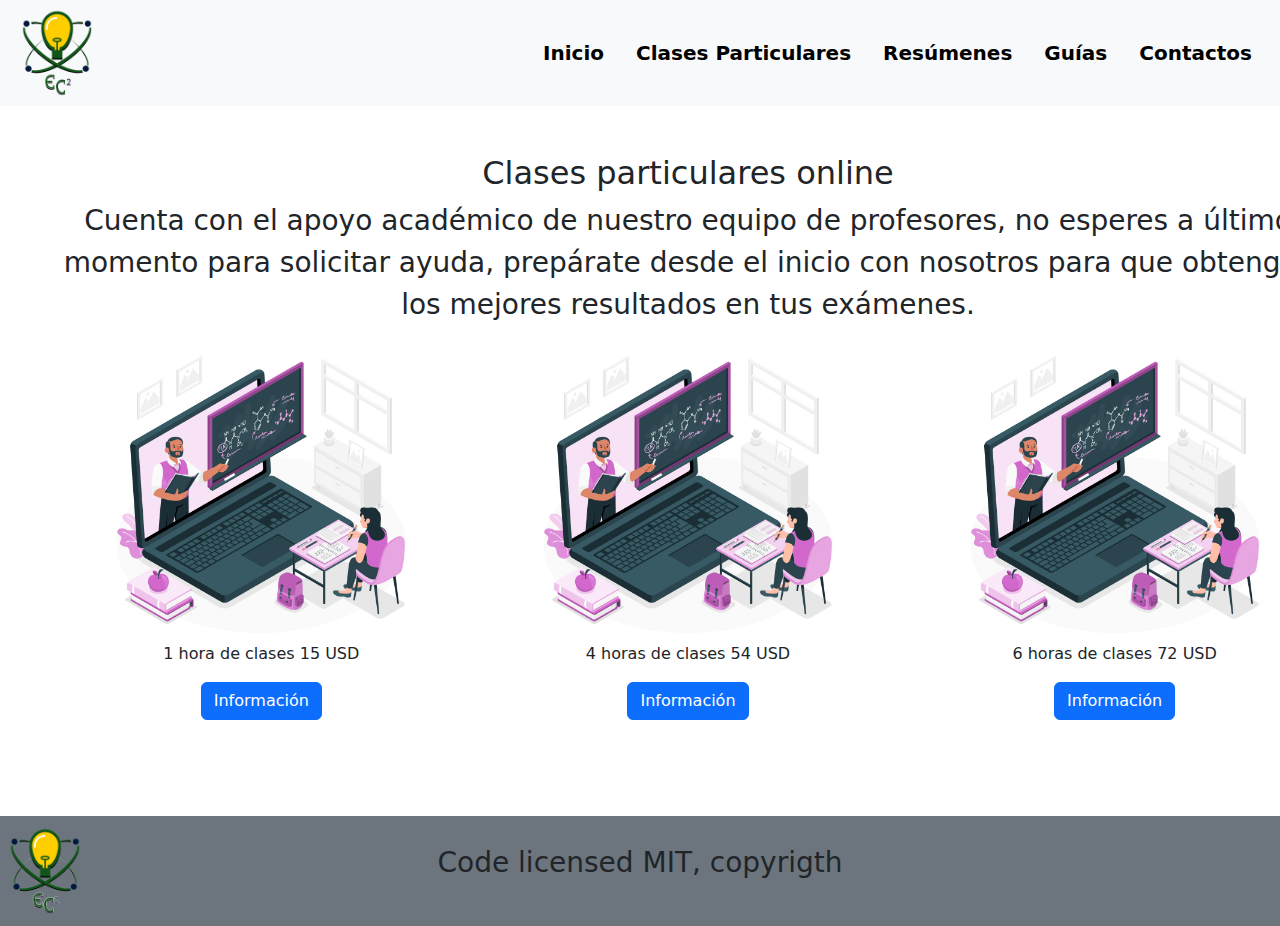
==== Paginas/clasesparticulares.html @ b6565a2c "mi primera version" ====
<!DOCTYPE html>
<html lang="en">
  <head>
    <meta charset="UTF-8" />
    <meta name="viewport" content="width=device-width, initial-scale=1.0" />
    <title>Clases Particulares</title>

    <!--comienzo cdnj para agregar icono-->

    <link
      rel="stylesheet"
      href="https://cdnjs.cloudflare.com/ajax/libs/font-awesome/6.5.2/css/all.min.css"
      integrity="sha512-SnH5WK+bZxgPHs44uWIX+LLJAJ9/2PkPKZ5QiAj6Ta86w+fsb2TkcmfRyVX3pBnMFcV7oQPJkl9QevSCWr3W6A=="
      crossorigin="anonymous"
      referrerpolicy="no-referrer"
    />

    <!--final cdnj para agregar icono-->

    <!--bootstrap inicia-->
    <link
      href="https://cdn.jsdelivr.net/npm/bootstrap@5.3.3/dist/css/bootstrap.min.css"
      rel="stylesheet"
      integrity="sha384-QWTKZyjpPEjISv5WaRU9OFeRpok6YctnYmDr5pNlyT2bRjXh0JMhjY6hW+ALEwIH"
      crossorigin="anonymous"
    />
    <!--bootstrap inicia-->

    <!--css inicia -->
    <link rel="stylesheet" href="estilos.css" />
  </head>
  <body>
    <!--Container mamatodoprecios inicio-->

    <!--menu de navegación inicio-->

    <nav class="navbar navbar-expand-lg bg-body-tertiary">
      <div class="container-fluid">
        <div>
          <img
            class="logo"
            src="../Assets/LOGO_EC_By_BlushieBloom_TRANSPARENCIA (3).png"
            alt="imagen logo" width="90px" height="auto"
          />
        </div>
        <button
          class="navbar-toggler"
          type="button"
          data-bs-toggle="collapse"
          data-bs-target="#navbarNav"
          aria-controls="navbarNav"
          aria-expanded="false"
          aria-label="Toggle navigation"
        >
          <span class="navbar-toggler-icon"></span>
        </button>

        <div
          class="collapse navbar-collapse d-flex justify-content-end elementos"
          id="navbarNav"
        >
          <ul class="navbar-nav">
            <li class="nav-item">
              <a
                class="nav-link active text-black fs-5 text p-3 fw-bold"
                aria-current="page"
                href="../index.html" target="_blank"
                >Inicio</a
              >
            </li>
            <li class="nav-item">
              <a
                class="nav-link text-black fs-5 text p-3 fw-bold"
                href="clasesparticulares.html"
               
                >Clases Particulares</a
              >
            </li>
            <li class="nav-item">
              <a
                class="nav-link text-black fs-5 text p-3 fw-bold"
                href="resumenes.html"
                target="_blank"
                >Resúmenes</a
              >
            </li>
            <li class="nav-item">
              <a
                class="nav-link text-black fs-5 p-3 text fw-bold"
                href="guias.html" target="_blank"
                >Guías</a
              >
            </li>
            <li class="nav-item">
              <a
                class="nav-link text-black fs-5 p-3 text fw-bold"
                href="contactos.html" target="_blank"
                >Contactos</a
              >
            </li>
          </ul>
        </div>
      </div>
    </nav>

    <!--menu de navegación final-->

    <div class="mamatodoprecios container-fluid m-5">
      <h2 class="text-center">Clases particulares online</h2>

      <p class="fs-3 text-center">
        Cuenta con el apoyo académico de nuestro equipo de profesores, no
        esperes a último momento para solicitar ayuda, prepárate desde el inicio
        con nosotros para que obtengas los mejores resultados en tus exámenes.
      </p>

      <!--mama 3 precios inicia-->
      <div class="row mama3precios">
        <!--precio 1 inicia-->
        <div class="precio1 col-md-6 col-lg-4 text-center">
          <img
            src="../Assets/clase online caricatura.jpg"
            width="300"
            height="auto"
            alt=""
          />
          <p class="text-center">1 hora de clases 15 USD</p>
          <button type="button" class="btn btn-primary">
            <a
              class="textoboton text-decoration-none text-white" target="_blank"
              href="../Paginas/contactos.html"
            >
              Información
            </a>
          </button>
        </div>
        <!--precio 1 final-->

        <!--precio 2 inicia-->

        <div class="precio1 col-md-6 col-lg-4 text-center">
          <img
            src="../Assets/clase online caricatura.jpg"
            width="300"
            height="auto"
            alt=""
          />
          <p class="text-center">4 horas de clases 54 USD</p>
          <button type="button" class="btn btn-primary">
            <a
              class="textoboton text-decoration-none text-white" target="_blank"
              href="../Paginas/contactos.html"
            >
              Información
            </a>
          </button>
        </div>

        <!--precio 2 final-->

        <!--precio 3 inicio-->
        <div class="precio1 col-md-6 col-lg-4 text-center">
          <img
            src="../Assets/clase online caricatura.jpg"
            width="300"
            height="auto"
            alt=""
          />
          <p class="text-center">6 horas de clases 72 USD</p>

          <div class="text-center">
            <button type="button" class="btn btn-primary">
              <a
                class="textoboton text-decoration-none text-white"
                href="../Paginas/contactos.html" target="_blank"
              >
                Información
              </a>
            </button>
          </div>


        </div>
        <!--precio 3 final-->
      </div>

      <!--mama 3 precios final-->
    </div>
    <br /><br />

    <!--Container mamatodoprecios  final-->

    <!--footer inicia-->

    <footer class="row footer-responsive bg-secondary" style="height: 110px">
      <div class="col-md-4 col-lg-4 d-flex align-items-center" bg-secondary>
        <img
          src="../Assets/LOGO_EC_By_BlushieBloom_TRANSPARENCIA (3).png"
          width="90px"
          alt="logo"
        />
      </div>

      <div class="col-md-4 col-lg-4 m-auto bg-secondary">
        <p class="fs-3 text-center">Code licensed MIT, copyrigth</p>
      </div>

      <div
        class="col-md-4 col-lg-4 d-flex justify-content-around m-auto bg-secondary"
      >
        <i class="fa-brands fa-facebook fa-2x"></i>
        <i class="fa-brands fa-instagram fa-2x"></i>
        <i class="fa-brands fa-whatsapp fa-2x"></i>
      </div>
    </footer>

    <!--footer final-->

    <!--javascript inicia-->
    <script
      src="https://cdn.jsdelivr.net/npm/bootstrap@5.3.3/dist/js/bootstrap.bundle.min.js"
      integrity="sha384-YvpcrYf0tY3lHB60NNkmXc5s9fDVZLESaAA55NDzOxhy9GkcIdslK1eN7N6jIeHz"
      crossorigin="anonymous"
    ></script>
    <!--javascript final-->
  </body>
</html>
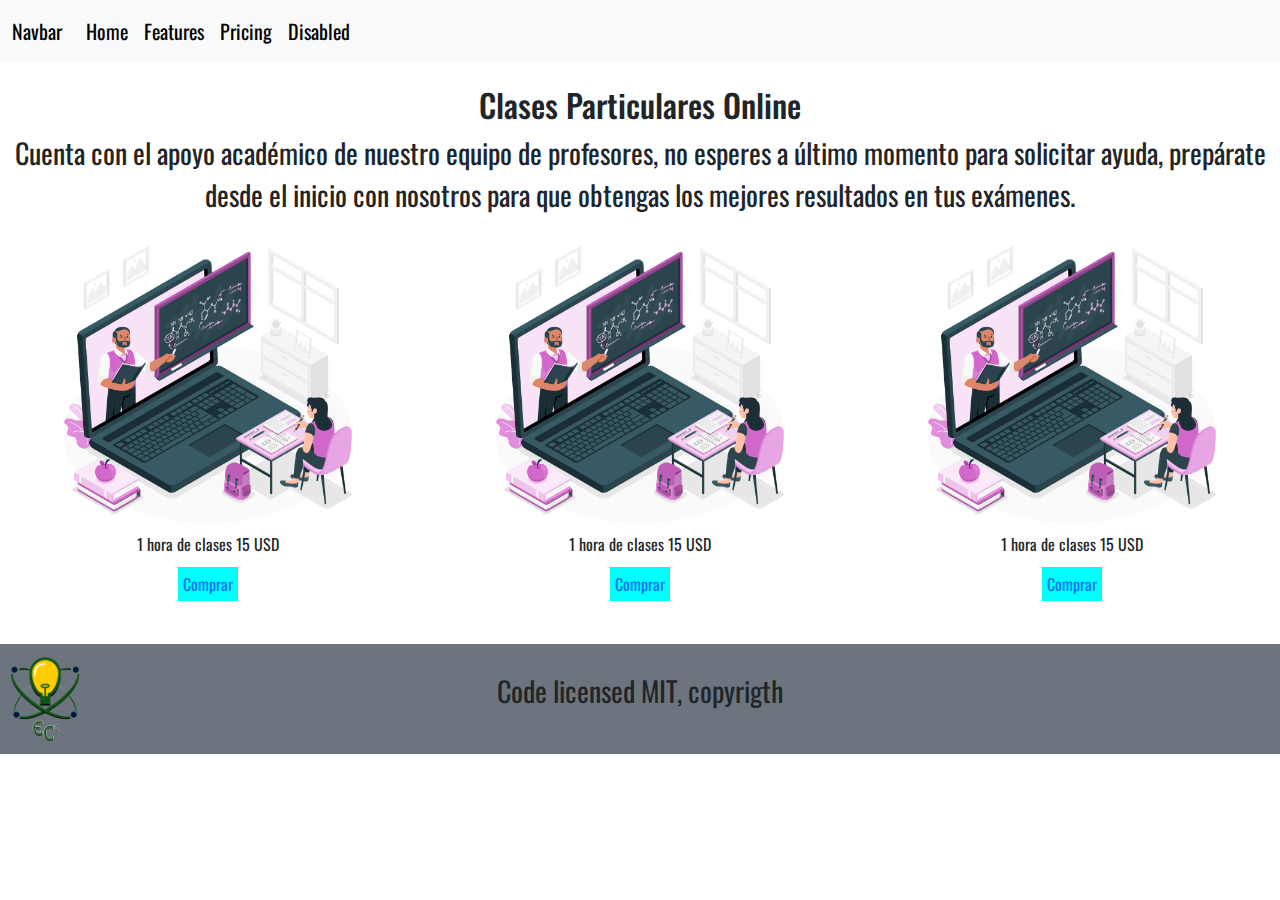
==== commit b331ed93: "modificacion 3" ====
--- a/Paginas/clasesparticulares.html
+++ b/Paginas/clasesparticulares.html
@@ -3,9 +3,9 @@
   <head>
     <meta charset="UTF-8" />
     <meta name="viewport" content="width=device-width, initial-scale=1.0" />
-    <title>Clases Particulares</title>
+    <title>Clases Online</title>
 
-    <!--comienzo cdnj para agregar icono-->
+    <!--Comienzo de cdnj para iconos-->
 
     <link
       rel="stylesheet"
@@ -15,180 +15,123 @@
       referrerpolicy="no-referrer"
     />
 
-    <!--final cdnj para agregar icono-->
+    <!--Comienzo de cdnj para iconos-->
 
-    <!--bootstrap inicia-->
+    <!--comienzo de bootstrap-->
     <link
       href="https://cdn.jsdelivr.net/npm/bootstrap@5.3.3/dist/css/bootstrap.min.css"
       rel="stylesheet"
       integrity="sha384-QWTKZyjpPEjISv5WaRU9OFeRpok6YctnYmDr5pNlyT2bRjXh0JMhjY6hW+ALEwIH"
       crossorigin="anonymous"
     />
-    <!--bootstrap inicia-->
+    <!--Fin de bootstrap-->
 
-    <!--css inicia -->
-    <link rel="stylesheet" href="estilos.css" />
+    <!--Comienzo de css-->
+    <link rel="stylesheet" href="../estilos.css" />
+    <!--Comienzo de css-->
   </head>
   <body>
-    <!--Container mamatodoprecios inicio-->
-
-    <!--menu de navegación inicio-->
+    <!--Aquí comienza menu de inicio-->
 
     <nav class="navbar navbar-expand-lg bg-body-tertiary">
       <div class="container-fluid">
-        <div>
-          <img
-            class="logo"
-            src="../Assets/LOGO_EC_By_BlushieBloom_TRANSPARENCIA (3).png"
-            alt="imagen logo" width="90px" height="auto"
-          />
-        </div>
+        <a class="textoNavbar navbar-brand" href="#">Navbar</a>
         <button
           class="navbar-toggler"
           type="button"
           data-bs-toggle="collapse"
-          data-bs-target="#navbarNav"
-          aria-controls="navbarNav"
+          data-bs-target="#navbarNavAltMarkup"
+          aria-controls="navbarNavAltMarkup"
           aria-expanded="false"
           aria-label="Toggle navigation"
         >
           <span class="navbar-toggler-icon"></span>
         </button>
-
-        <div
-          class="collapse navbar-collapse d-flex justify-content-end elementos"
-          id="navbarNav"
-        >
-          <ul class="navbar-nav">
-            <li class="nav-item">
-              <a
-                class="nav-link active text-black fs-5 text p-3 fw-bold"
-                aria-current="page"
-                href="../index.html" target="_blank"
-                >Inicio</a
-              >
-            </li>
-            <li class="nav-item">
-              <a
-                class="nav-link text-black fs-5 text p-3 fw-bold"
-                href="clasesparticulares.html"
-               
-                >Clases Particulares</a
-              >
-            </li>
-            <li class="nav-item">
-              <a
-                class="nav-link text-black fs-5 text p-3 fw-bold"
-                href="resumenes.html"
-                target="_blank"
-                >Resúmenes</a
-              >
-            </li>
-            <li class="nav-item">
-              <a
-                class="nav-link text-black fs-5 p-3 text fw-bold"
-                href="guias.html" target="_blank"
-                >Guías</a
-              >
-            </li>
-            <li class="nav-item">
-              <a
-                class="nav-link text-black fs-5 p-3 text fw-bold"
-                href="contactos.html" target="_blank"
-                >Contactos</a
-              >
-            </li>
-          </ul>
+        <div class="collapse navbar-collapse" id="navbarNavAltMarkup">
+          <div class="navbar-nav">
+            <a class="textoNavbar nav-link active" aria-current="page" href="#"
+              >Home</a
+            >
+            <a class="textoNavbar nav-link" href="#">Features</a>
+            <a class="textoNavbar nav-link" href="#">Pricing</a>
+            <a class="textoNavbar nav-link">Disabled</a>
+          </div>
         </div>
       </div>
     </nav>
+    <br />
 
-    <!--menu de navegación final-->
+    <!--Aquí termina menú de inicio-->
 
-    <div class="mamatodoprecios container-fluid m-5">
-      <h2 class="text-center">Clases particulares online</h2>
+    <!--Aquí comienza presentación-->
 
-      <p class="fs-3 text-center">
-        Cuenta con el apoyo académico de nuestro equipo de profesores, no
-        esperes a último momento para solicitar ayuda, prepárate desde el inicio
-        con nosotros para que obtengas los mejores resultados en tus exámenes.
-      </p>
+    <h2 class="text-center">Clases Particulares Online</h2>
+    <p class="text-center fs-3">
+      Cuenta con el apoyo académico de nuestro equipo de profesores, no esperes
+      a último momento para solicitar ayuda, prepárate desde el inicio con
+      nosotros para que obtengas los mejores resultados en tus exámenes.
+    </p>
 
-      <!--mama 3 precios inicia-->
-      <div class="row mama3precios">
-        <!--precio 1 inicia-->
-        <div class="precio1 col-md-6 col-lg-4 text-center">
-          <img
-            src="../Assets/clase online caricatura.jpg"
-            width="300"
-            height="auto"
-            alt=""
-          />
-          <p class="text-center">1 hora de clases 15 USD</p>
-          <button type="button" class="btn btn-primary">
-            <a
-              class="textoboton text-decoration-none text-white" target="_blank"
-              href="../Paginas/contactos.html"
-            >
-              Información
-            </a>
-          </button>
+    <!--Aquí termina presentación-->
+
+    <!--Aquí comienza grilla clases particulares-->
+
+    <!--Aquí comienza precio1-->
+
+    <div class="grillaResumenes">
+      <div class="precio">
+        <img
+          src="../Assets/clase online caricatura.jpg"
+          width="300px"
+          height="auto"
+          alt="resumen ley de coulomb"
+        />
+        <p>1 hora de clases 15 USD</p>
+
+        <div class="comprar">
+          <a href="contactos.html">Comprar</a>
         </div>
-        <!--precio 1 final-->
-
-        <!--precio 2 inicia-->
-
-        <div class="precio1 col-md-6 col-lg-4 text-center">
-          <img
-            src="../Assets/clase online caricatura.jpg"
-            width="300"
-            height="auto"
-            alt=""
-          />
-          <p class="text-center">4 horas de clases 54 USD</p>
-          <button type="button" class="btn btn-primary">
-            <a
-              class="textoboton text-decoration-none text-white" target="_blank"
-              href="../Paginas/contactos.html"
-            >
-              Información
-            </a>
-          </button>
-        </div>
-
-        <!--precio 2 final-->
-
-        <!--precio 3 inicio-->
-        <div class="precio1 col-md-6 col-lg-4 text-center">
-          <img
-            src="../Assets/clase online caricatura.jpg"
-            width="300"
-            height="auto"
-            alt=""
-          />
-          <p class="text-center">6 horas de clases 72 USD</p>
-
-          <div class="text-center">
-            <button type="button" class="btn btn-primary">
-              <a
-                class="textoboton text-decoration-none text-white"
-                href="../Paginas/contactos.html" target="_blank"
-              >
-                Información
-              </a>
-            </button>
-          </div>
-
-
-        </div>
-        <!--precio 3 final-->
       </div>
 
-      <!--mama 3 precios final-->
-    </div>
-    <br /><br />
+      <!--Aquí termina precio1-->
 
-    <!--Container mamatodoprecios  final-->
+      <!--aquí inicia precio 2-->
+
+      <div class="precio">
+        <img
+          src="../Assets/clase online caricatura.jpg"
+          width="300px"
+          height="auto"
+          alt="resumen ley de coulomb"
+        />
+        <p>1 hora de clases 15 USD</p>
+
+        <div class="comprar">
+          <a href="contactos.html">Comprar</a>
+        </div>
+      </div>
+
+      <!--Aquí termina precio 2-->
+
+      <!--Aquí comienza precio 3-->
+
+      <div class="precio">
+        <img
+          src="../Assets/clase online caricatura.jpg"
+          width="300px"
+          height="auto"
+          alt="resumen ley de coulomb"
+        />
+        <p>1 hora de clases 15 USD</p>
+
+        <div class="comprar">
+          <a href="contactos.html">Comprar</a>
+        </div>
+      </div>
+
+      <!--Aquí termina precio 3-->
+    </div><br><br>
+    <!--Aquí comienza grilla clases particulares--> 
 
     <!--footer inicia-->
 
@@ -222,6 +165,7 @@
       integrity="sha384-YvpcrYf0tY3lHB60NNkmXc5s9fDVZLESaAA55NDzOxhy9GkcIdslK1eN7N6jIeHz"
       crossorigin="anonymous"
     ></script>
-    <!--javascript final-->
+
+    <!--javascript fin-->
   </body>
 </html>
--- a/estilos.css
+++ b/estilos.css
@@ -0,0 +1,90 @@
+@import url("https://fonts.googleapis.com/css2?family=Oswald:wght@200..700&display=swap");
+* {
+  font-family: "Oswald", sans-serif;
+}
+
+.textoNavbar {
+  color: black;
+}
+
+.nav-link {
+  color: black;
+  font-size: 20px;
+}
+
+.grilla {
+  display: grid;
+  grid-template-columns: 1fr;
+  grid-template-rows: repeat(2, 400px);
+  grid-gap: 15px;
+}
+
+.grillaResumenes {
+  display: grid;
+  grid-template-columns: 1fr;
+  grid-gap: 15px;
+}
+
+@media only screen and (min-width: 600px) {
+  .grillaResumenes {
+    grid-template-columns: repeat(2, 1fr);
+  }
+}
+@media only screen and (min-width: 900px) {
+  .grillaResumenes {
+    grid-template-columns: repeat(3, 1fr);
+  }
+}
+.item {
+  text-align: center;
+}
+.item img {
+  border-radius: 50px;
+}
+.item p {
+  margin-left: 130px;
+  margin-right: 130px;
+  text-align: justify;
+}
+
+@media only screen and (min-width: 800px) {
+  .grilla {
+    grid-template-columns: 1fr 1fr;
+  }
+}
+.precio {
+  text-align: center;
+}
+.precio a:hover {
+  background-color: grey;
+}
+.precio a {
+  background-color: aqua;
+  padding: 5px;
+  text-decoration: none;
+}
+
+.formulario3 {
+  display: flex;
+  justify-content: center;
+}
+.formulario3 a {
+  background-color: aqua;
+  padding: 5px;
+  text-decoration: none;
+}
+.formulario3 a:hover {
+  background-color: grey;
+}
+.formulario3 form {
+  padding: 20px;
+  border: 5px solid black;
+  border-radius: 15px;
+  width: 40%;
+}
+
+.enviarContacto {
+  text-align: center;
+}
+
+/*# sourceMappingURL=estilos.css.map */
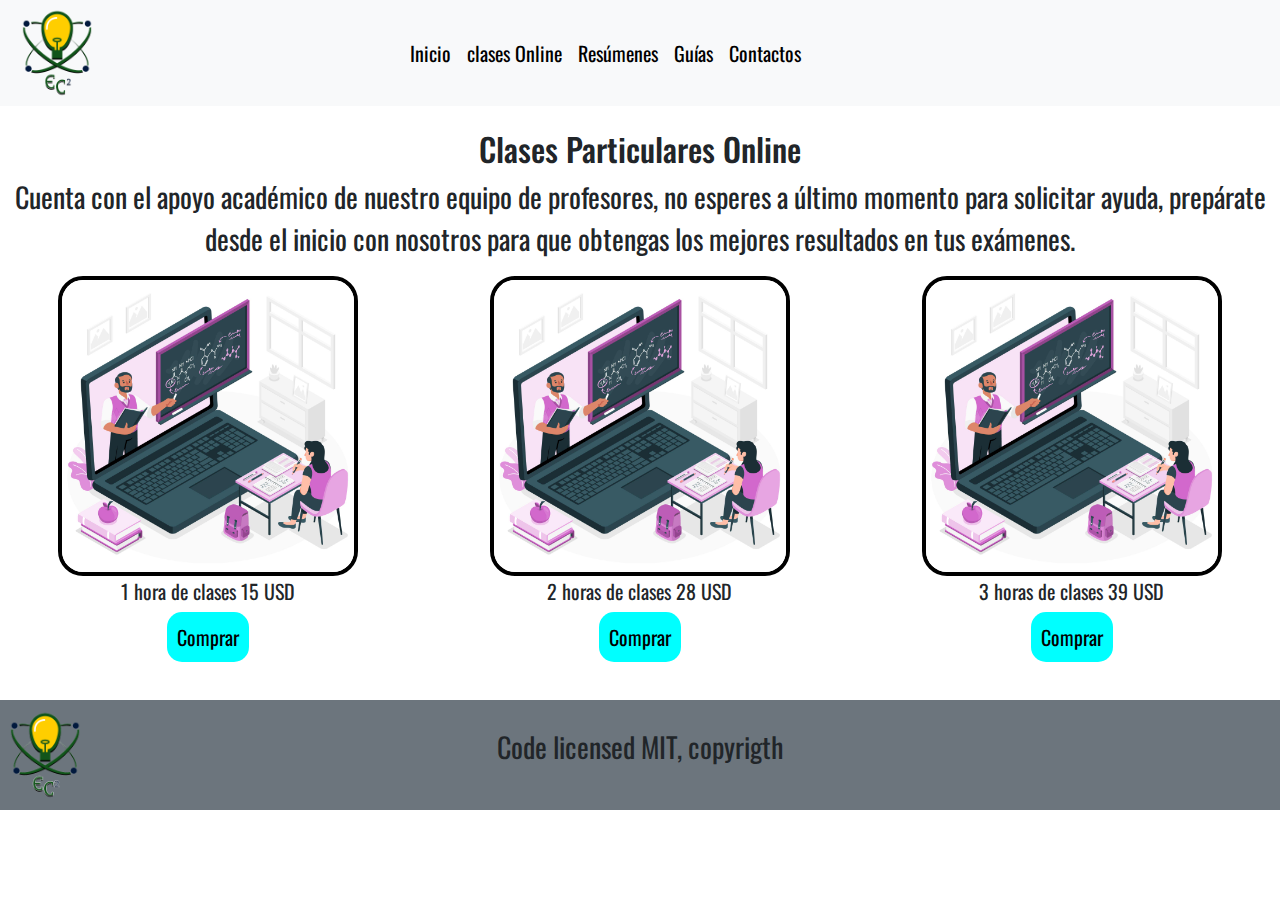
==== commit 9ccd3133: "cuarta modificacion" ====
--- a/Paginas/clasesparticulares.html
+++ b/Paginas/clasesparticulares.html
@@ -1,9 +1,9 @@
 <!DOCTYPE html>
-<html lang="en">
+<html lang="es">
   <head>
     <meta charset="UTF-8" />
     <meta name="viewport" content="width=device-width, initial-scale=1.0" />
-    <title>Clases Online</title>
+    <title>Clases Online de matemática y física</title>
 
     <!--Comienzo de cdnj para iconos-->
 
@@ -35,7 +35,7 @@
 
     <nav class="navbar navbar-expand-lg bg-body-tertiary">
       <div class="container-fluid">
-        <a class="textoNavbar navbar-brand" href="#">Navbar</a>
+        <img src="../Assets/LOGO_EC_By_BlushieBloom_TRANSPARENCIA (3).png" width="90px" height="auto" alt="">
         <button
           class="navbar-toggler"
           type="button"
@@ -48,13 +48,14 @@
           <span class="navbar-toggler-icon"></span>
         </button>
         <div class="collapse navbar-collapse" id="navbarNavAltMarkup">
+
           <div class="navbar-nav">
-            <a class="textoNavbar nav-link active" aria-current="page" href="#"
-              >Home</a
-            >
-            <a class="textoNavbar nav-link" href="#">Features</a>
-            <a class="textoNavbar nav-link" href="#">Pricing</a>
-            <a class="textoNavbar nav-link">Disabled</a>
+            <a class="textoNavbar nav-link active"  href="../index.html">Inicio</a>
+            <a class="textoNavbar nav-link" href="../Paginas/clasesparticulares.html">clases Online</a>
+            <a class="textoNavbar nav-link" href="../Paginas/resumenes.html">Resúmenes</a>
+            <a class="textoNavbar nav-link" href="../Paginas/guias.html">Guías</a>
+            <a class="textoNavbar nav-link" href="../Paginas/contactos.html">Contactos</a>
+            
           </div>
         </div>
       </div>
@@ -104,7 +105,7 @@
           height="auto"
           alt="resumen ley de coulomb"
         />
-        <p>1 hora de clases 15 USD</p>
+        <p>2 horas de clases 28 USD</p>
 
         <div class="comprar">
           <a href="contactos.html">Comprar</a>
@@ -122,7 +123,7 @@
           height="auto"
           alt="resumen ley de coulomb"
         />
-        <p>1 hora de clases 15 USD</p>
+        <p>3 horas de clases 39 USD</p>
 
         <div class="comprar">
           <a href="contactos.html">Comprar</a>
--- a/estilos.css
+++ b/estilos.css
@@ -15,7 +15,7 @@
 .grilla {
   display: grid;
   grid-template-columns: 1fr;
-  grid-template-rows: repeat(2, 400px);
+  grid-template-rows: repeat(2, 450px);
   grid-gap: 15px;
 }
 
@@ -23,6 +23,13 @@
   display: grid;
   grid-template-columns: 1fr;
   grid-gap: 15px;
+}
+
+.resumen2 {
+  text-align: center;
+}
+.resumen2 p {
+  font-size: 20px;
 }
 
 @media only screen and (min-width: 600px) {
@@ -45,6 +52,7 @@
   margin-left: 130px;
   margin-right: 130px;
   text-align: justify;
+  font-size: 20px;
 }
 
 @media only screen and (min-width: 800px) {
@@ -55,13 +63,50 @@
 .precio {
   text-align: center;
 }
+.precio img {
+  border-radius: 25px;
+  border: 4px solid black;
+}
+.precio p {
+  font-size: 20px;
+}
 .precio a:hover {
   background-color: grey;
 }
 .precio a {
   background-color: aqua;
-  padding: 5px;
+  padding: 10px;
   text-decoration: none;
+  color: black;
+  border-radius: 15px;
+  font-size: 20px;
+}
+
+.textoResumenes p {
+  text-align: center;
+}
+
+.guia {
+  text-align: center;
+}
+.guia p {
+  font-size: 20px;
+}
+.guia a:hover {
+  background-color: grey;
+}
+.guia a {
+  background-color: aqua;
+  padding: 10px;
+  text-decoration: none;
+  color: black;
+  border-radius: 15px;
+  font-size: 20px;
+}
+
+.presentacionguias {
+  margin-left: 60px;
+  margin-right: 60px;
 }
 
 .formulario3 {
@@ -87,4 +132,34 @@
   text-align: center;
 }
 
+.navbar-nav {
+  margin-right: 100px;
+}
+
+.textoBarra {
+  background-color: aqua;
+  align-content: center;
+}
+
+.navbar-nav {
+  margin-left: 300px;
+}
+
+.enviarContacto a {
+  background-color: aqua;
+  padding: 10px;
+  text-decoration: none;
+  color: black;
+  border-radius: 15px;
+  font-size: 20px;
+}
+.enviarContacto a:hover {
+  background-color: grey;
+}
+
+.presentacionContactos {
+  margin-left: 60px;
+  margin-right: 60px;
+}
+
 /*# sourceMappingURL=estilos.css.map */
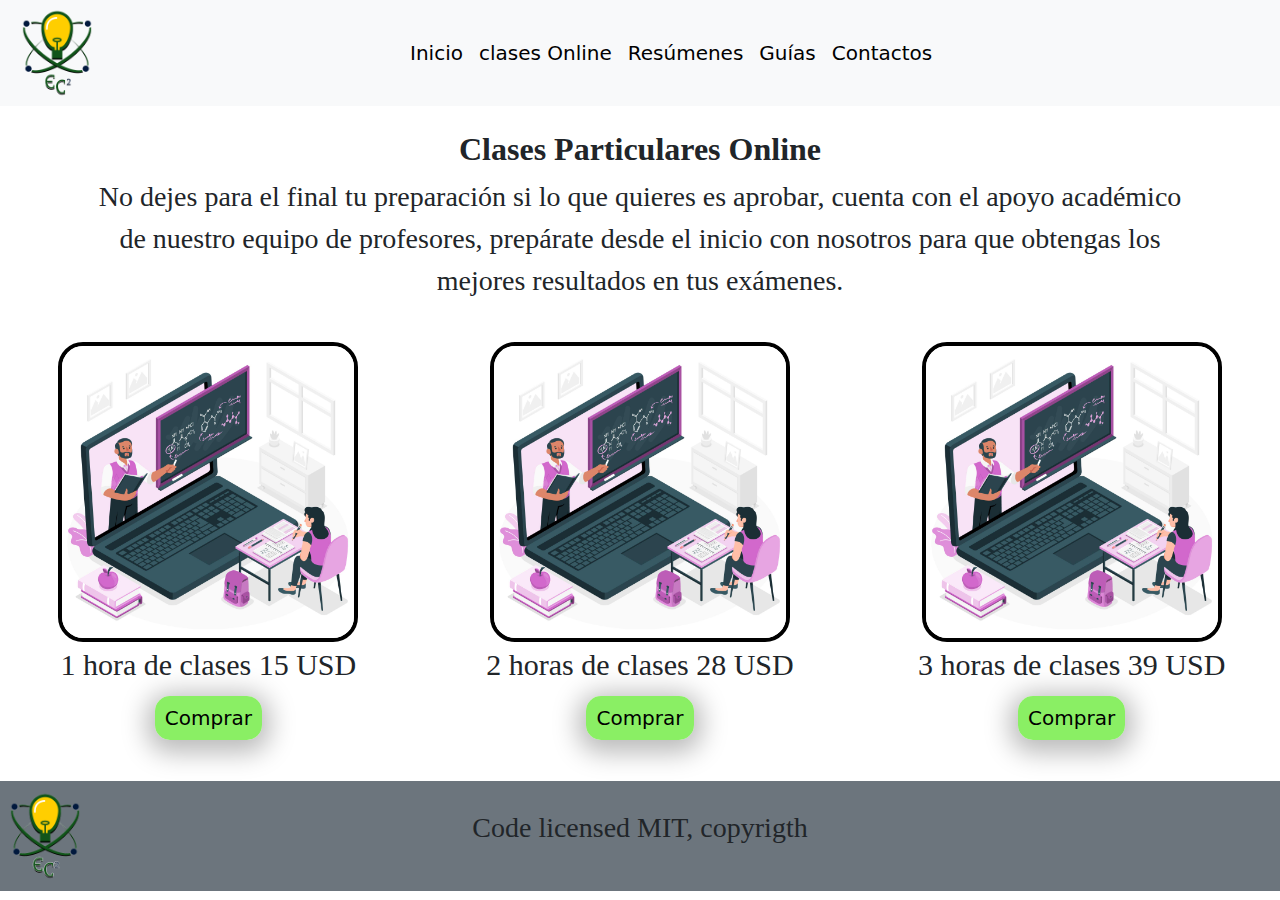
==== commit 308ef599: "4ta modificacion" ====
--- a/Paginas/clasesparticulares.html
+++ b/Paginas/clasesparticulares.html
@@ -3,6 +3,8 @@
   <head>
     <meta charset="UTF-8" />
     <meta name="viewport" content="width=device-width, initial-scale=1.0" />
+    <meta name="description" content="información sobre el costo de las clases online de física y matemática">
+    <meta name="keywords" content="clases online, clases particulares online">
     <title>Clases Online de matemática y física</title>
 
     <!--Comienzo de cdnj para iconos-->
@@ -66,12 +68,11 @@
 
     <!--Aquí comienza presentación-->
 
-    <h2 class="text-center">Clases Particulares Online</h2>
-    <p class="text-center fs-3">
-      Cuenta con el apoyo académico de nuestro equipo de profesores, no esperes
-      a último momento para solicitar ayuda, prepárate desde el inicio con
+    <h2 class="text-center"><strong>Clases Particulares Online</strong></h2>
+    <p class="text-center fs-3 parrafoinicial">
+      No dejes para el final tu preparación si lo que quieres es aprobar, cuenta con el apoyo académico de nuestro equipo de profesores, prepárate desde el inicio con
       nosotros para que obtengas los mejores resultados en tus exámenes.
-    </p>
+    </p><br>
 
     <!--Aquí termina presentación-->
 
--- a/estilos.css
+++ b/estilos.css
@@ -1,22 +1,77 @@
 @import url("https://fonts.googleapis.com/css2?family=Oswald:wght@200..700&display=swap");
-* {
-  font-family: "Oswald", sans-serif;
+@import url("https://fonts.googleapis.com/css2?family=Comic+Neue:ital,wght@0,300;0,400;0,700;1,300;1,400;1,700&display=swap");
+p {
+  font-family: "comic";
+}
+
+h2 {
+  font-family: "comic";
+  font-weight: bold;
 }
 
 .textoNavbar {
   color: black;
 }
 
+.navbar-nav a:hover {
+  background-color: rgb(138, 239, 100);
+  background-color: grey;
+}
+
 .nav-link {
   color: black;
   font-size: 20px;
+}
+
+.parrafoinicial {
+  margin-left: 90px;
+  margin-right: 90px;
 }
 
 .grilla {
   display: grid;
-  grid-template-columns: 1fr;
-  grid-template-rows: repeat(2, 450px);
+  grid-template-columns: 2fr;
+  grid-template-rows: repeat(3, 450px);
   grid-gap: 15px;
+}
+
+.textoImagenes1 {
+  margin: auto;
+  margin-left: 50px;
+  margin-right: 100px;
+}
+.textoImagenes1 p {
+  text-align: justify;
+  font-size: 25px;
+}
+
+.textoImagenes2 {
+  margin: auto;
+  margin-left: 100px;
+  margin-right: 50px;
+}
+.textoImagenes2 p {
+  text-align: justify;
+  font-size: 25px;
+}
+
+a {
+  box-shadow: 0 5px 26px 8px rgba(0, 0, 0, 0.27);
+}
+
+.comprar {
+  text-align: center;
+}
+.comprar a:hover {
+  background-color: grey;
+}
+.comprar a {
+  background-color: rgb(138, 239, 100);
+  padding: 10px;
+  text-decoration: none;
+  color: black;
+  border-radius: 15px;
+  font-size: 20px;
 }
 
 .grillaResumenes {
@@ -24,12 +79,19 @@
   grid-template-columns: 1fr;
   grid-gap: 15px;
 }
+.grillaResumenes div p {
+  font-size: 30px;
+}
 
 .resumen2 {
   text-align: center;
 }
 .resumen2 p {
-  font-size: 20px;
+  font-size: 25px;
+}
+
+.guia {
+  font-size: 35px;
 }
 
 @media only screen and (min-width: 600px) {
@@ -68,13 +130,13 @@
   border: 4px solid black;
 }
 .precio p {
-  font-size: 20px;
+  font-size: 25px;
 }
 .precio a:hover {
   background-color: grey;
 }
 .precio a {
-  background-color: aqua;
+  background-color: rgb(138, 239, 100);
   padding: 10px;
   text-decoration: none;
   color: black;
@@ -96,7 +158,7 @@
   background-color: grey;
 }
 .guia a {
-  background-color: aqua;
+  background-color: rgb(138, 239, 100);
   padding: 10px;
   text-decoration: none;
   color: black;
@@ -105,8 +167,8 @@
 }
 
 .presentacionguias {
-  margin-left: 60px;
-  margin-right: 60px;
+  margin-left: 90px;
+  margin-right: 90px;
 }
 
 .formulario3 {
@@ -114,7 +176,7 @@
   justify-content: center;
 }
 .formulario3 a {
-  background-color: aqua;
+  background-color: rgb(138, 239, 100);
   padding: 5px;
   text-decoration: none;
 }
@@ -137,7 +199,7 @@
 }
 
 .textoBarra {
-  background-color: aqua;
+  background-color: rgb(138, 239, 100);
   align-content: center;
 }
 
@@ -146,7 +208,7 @@
 }
 
 .enviarContacto a {
-  background-color: aqua;
+  background-color: rgb(138, 239, 100);
   padding: 10px;
   text-decoration: none;
   color: black;
@@ -162,4 +224,12 @@
   margin-right: 60px;
 }
 
+.cajaTexto {
+  text-align: center;
+}
+
+.textoNavbar {
+  box-shadow: none;
+}
+
 /*# sourceMappingURL=estilos.css.map */
